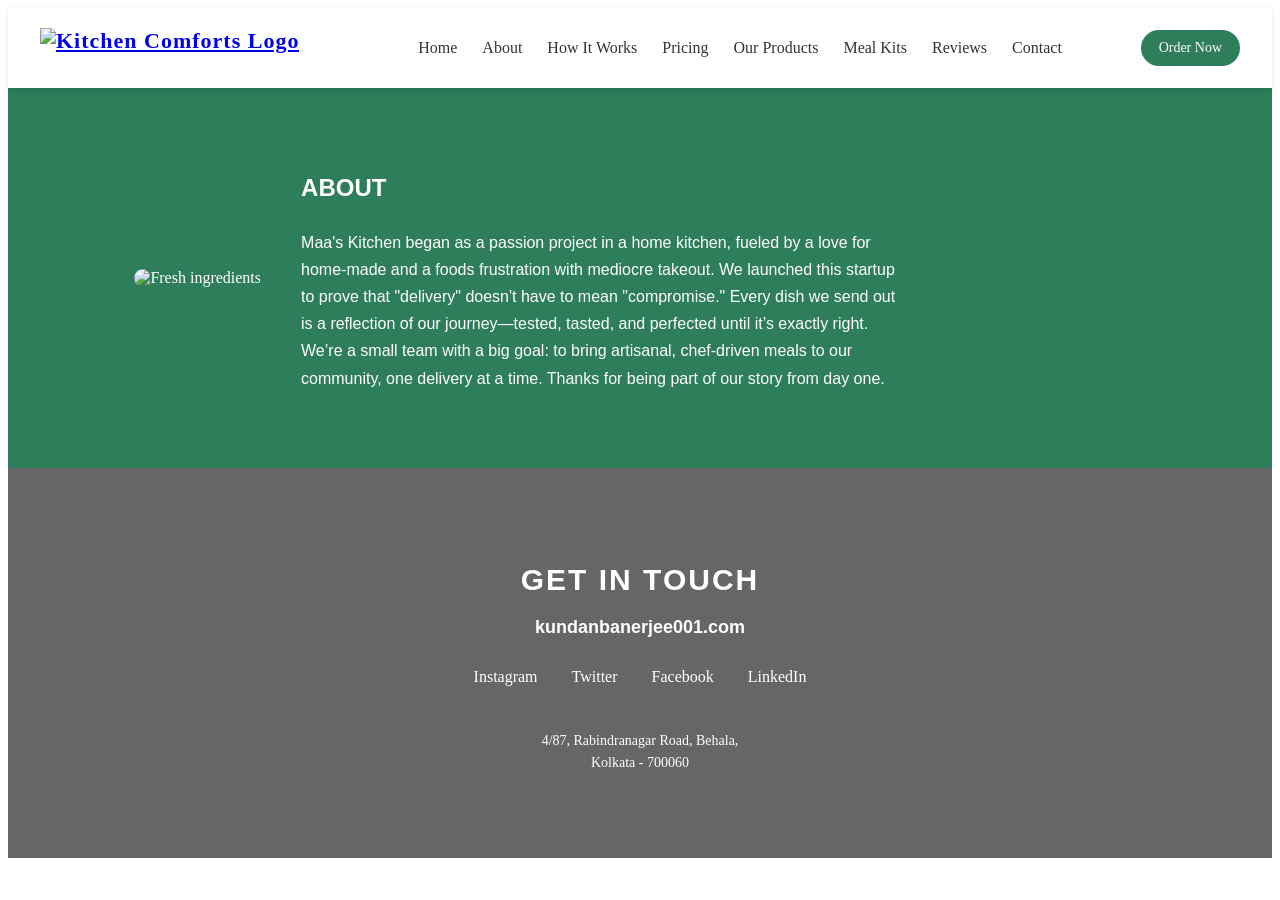
==== about.html @ f72ca20c "Add files via upload" ====
<!DOCTYPE html>
<html lang="en">

<head>
    <meta charset="UTF-8">
    <meta name="viewport" content="width=device-width, initial-scale=1.0">

    <title>Kitchen Comforts - CIY Meal Kits</title>

    <link rel="stylesheet" href="style.css">
</head>

<body>
    <nav id="navbar">
    <div class="nav-container">

        <div class="logo" id="site-logo">
            <a href="home.html">
            <img src="c:\Users\DTP\Downloads\image1.jpg" alt="Kitchen Comforts Logo">
            </a>
        </div>

        <ul class="nav-links">

        <li><a href="home.html">Home</a></li>
        <li><a href="about.html">About</a></li>
        <li><a href="how_it_works.html">How It Works</a></li>
        <li><a href="pricing.html">Pricing</a></li>
        <li><a href="products.html">Our Products</a></li>
        <li><a href="meal_kits.html">Meal Kits</a></li>
        <li><a href="reviews.html">Reviews</a></li>
        <li><a href="contact.html">Contact</a></li>

        </ul>

        <div class="nav-actions">

        <a href="products.html" id="order-btn" class="order-btn">Order Now</a>

        </div>

    </div>
    </nav>
        <section id="about">
        <div class="container about-container">
        
        <div class="about-image">
        <img src="c:\Users\DTP\Downloads\image1.jpg" alt="Fresh ingredients">
        </div>

        <div class="about-text">
        <h2>ABOUT</h2>
        <p>Maa's Kitchen began as a passion project in a home kitchen, 
            fueled by a love for home-made and a foods frustration with mediocre takeout. 
            We launched this startup to prove that "delivery" doesn't have to mean "compromise." 
            Every dish we send out is a reflection of our journey—tested, tasted, and perfected 
            until it’s exactly right. We’re a small team with a big goal: to bring artisanal, 
            chef-driven meals to our community, one delivery at a time. 
            Thanks for being part of our story from day one.</p>
        </div>

        </div>
    </section>
    <footer id="contact">
        <h2>GET IN TOUCH</h2>
        <p id="contact-email">kundanbanerjee001.com</p>

        <div class="socials">
        <a href="#" id="instagram">Instagram</a>
        <a href="#" id="twitter">Twitter</a>
        <a href="#" id="facebook">Facebook</a>
        <a href="#" id="linkedin">LinkedIn</a>
        </div>

        <div class="locations">
            <p>4/87, Rabindranagar Road, Behala, Kolkata - 700060</p>
        </div>
    </footer>
    <script src="script.js"></script>
</body>
</html>
---- style.css ----
html{
scroll-behavior:smooth;
}

/* NAVBAR */

#navbar{
background:rgba(255,255,255,0.9);
backdrop-filter:blur(5px);    
position:sticky;
top:0;
width:100%;
z-index:1000;
box-shadow:0 2px 6px rgba(0,0,0,0.1);
}

.nav-container{
max-width:1200px;
margin:auto;
display:flex;
justify-content:space-between;
align-items:center;
padding:15px 20px;
}

.logo{
display:flex;
align-items:center;
font-size:22px;
font-weight:bold;
color:#2e7d5b;
letter-spacing:1px;
}
.logo img{
height:40px;
width:auto;
display:block;
}

.nav-links{
font-family: cursive;
list-style:none;
display:flex;
gap:25px;
}

.nav-links a{
text-decoration:none;
color:#333;
font-weight:500;
transition:color 0.3s;
}

.nav-links a:hover{
color:#2e7d5b;
}

.nav-actions button{
background:#2e7d5b;
color:white;
border:none;
padding:10px 18px;
border-radius:20px;
cursor:pointer;
font-size:14px;
}

.nav-actions button:hover{
background:#1f5c43;
}

/* HERO SECTION */

#hero{
position:relative;
height:90vh;
overflow:hidden;
height:90vh;
background:url('c:\Users\DTP\Downloads\image1.jpg') center/cover no-repeat;
display:flex;
align-items:center;
justify-content:center;
text-align:center;
color:white;
}

.hero-background{
position:absolute;
top:0;
left:0;
width:100%;
height:100%;
background:url('c:\Users\DTP\Downloads\dinner-party.jpg') center/cover no-repeat;
filter:blur(2px);
transform:scale(1.1);
z-index:1;
}

.hero-background::after{
content:"";
position:absolute;
top:0;
left:0;
width:100%;
height:100%;
background:rgba(0,0,0,0.35);
}

.hero-overlay{
position: relative;
z-index: 2;
background:rgba(0,0,0,0.45);
padding:40px;
}

.brand-title{
font-family: 'Franklin Gothic Medium', 'Arial Narrow', Arial, sans-serif;
letter-spacing:3px;
font-size:60px;
}

.main-title{
font-family: Arial, Helvetica, sans-serif;
font: size 20px;
margin:10px 0;
}

.tagline{
font-family: Arial, Helvetica, sans-serif;
font-size:18px;
}

/* ABOUT SECTION */

#about{
background:#2e7d5b;
color:white;
padding:60px 10%;
}

.about-container{
display:flex;
gap:40px;
align-items:center;
}

.about-image img{
width:300px;
border-radius:10px;
}

.about-text{
font-family: 'Segoe UI', Tahoma, Geneva, Verdana, sans-serif;
max-width:600px;
line-height:1.7;
}

/* HOW IT WORKS SECTION */

#how-it-works{
background:url('c:\Users\DTP\Downloads\image1.jpg') center/cover no-repeat;
padding:80px 10%;
color:rgb(2, 6, 40);
text-align:center;
}

.steps{
display:flex;
justify-content:center;
gap:50px;
margin-top:40px;
}

.step-card{
background:rgba(116, 230, 185, 0.5);
padding:20px;
border-radius:8px;
width:220px;
}

/* PRICING SECTION */

#pricing{
background:#8bc34a;
padding:60px 10%;
text-align:center;
}

.product-grid{
display:flex;
justify-content:center;
gap:40px;
}

.product-card{
background:white;
border-radius:10px;
padding:15px;
width:230px;
}

.product-card img{
width:100%;
border-radius:8px;
}

/* BOX CONTENTS SECTION */

#box-contents{
padding:70px 10%;
background:#f2f2f2;
}

.box-container{
display:flex;
gap:40px;
align-items:center;
}

.box-text ul{
margin-top:10px;
}

#browse-kits-btn{
background:#2e7d5b;
color:white;
padding:10px 25px;
border:none;
border-radius:25px;
cursor:pointer;
}

/* REVIEWS SECTION */

    #reviews{
    font-family: Arial, Helvetica, sans-serif;
    background:#1f6f46;
    color:white;
    padding:60px 10%;
    text-align: center;
    }
    
    .review-list{
    justify-content: center;
    display:flex;
    gap:40px;
    }

    .review-card{
    background:#2e7d5b;
    padding:20px;
    border-radius:10px;
    width:280px;
    line-height:1.6;
    }
    /* REVIEW USER (IMAGE + NAME) */

    .review-user{
    display:flex;
    align-items:center;
    gap:12px;
    margin-bottom:15px;
    }

    /* PROFILE IMAGE */

    .review-user img{
    width:45px;
    height:45px;
    border-radius:50%;
    object-fit:cover;
    border:2px solid #ffffff;
    }

    /* NAME */

    .review-user h4{
    margin:0;
    font-size:16px;
    color:white;
    }

    /* HORIZONTAL SCROLL BASE */

    .horizontal-scroll{
    display:flex;
    gap:25px;
    overflow-x:auto;
    scroll-behavior:smooth;
    padding:20px 10px;
    }

    /* IMPORTANT: card width */

    .review-card{
    min-width:280px;
    flex-shrink:0;
    }


/* MEAL KIT CATEGORIES */

#meal-kits{
background:#8bc34a;
padding:70px 10%;
text-align:center;
}

#meal-kits h2{
font-size:32px;
margin-bottom:40px;
letter-spacing:2px;
color:#ffffff;
}

.kit-grid{
display:flex;
justify-content:center;
gap:40px;
flex-wrap:wrap;
}

.kit-card{
min-width: 260px;
flex-shrink: 0;
background:#ffffff;
border-radius:12px;
width:260px;
padding:15px;
box-shadow:0 4px 10px rgba(0,0,0,0.15);
transition:transform 0.3s;
}

.kit-card:hover{
transform:translateY(-6px);
}

.kit-card img{
width:100%;
border-radius:8px;
margin-bottom:15px;
}

.kit-card h3{
font-size:20px;
margin-bottom:10px;
color:#333;
}

.kit-card button{
background:#2e7d5b;
color:#fff;
border:none;
padding:10px 20px;
border-radius:25px;
cursor:pointer;
font-size:14px;
transition:background 0.3s;
}

.kit-card button:hover{
background:#1f5c43;
}

/* CONTACT / FOOTER */

#contact{
background:
linear-gradient(rgba(0,0,0,0.6), rgba(0,0,0,0.6)),
url('c:\Users\DTP\Downloads\image1.jpg') center/cover no-repeat;
color:white;
padding:80px 10%;
text-align:center;
padding:70px 10%;
text-align:center;
}

#contact h2{
font-family: Arial, Helvetica, sans-serif;
font-size:30px;
margin-bottom:20px;
letter-spacing:2px;
}

#contact-email{
font-family: Arial, Helvetica, sans-serif;
font-size:18px;
margin-bottom:30px;
font-weight:bold;
}

.socials{
font-family: cursive;
margin-bottom:30px;
}

.socials a{
color:#ffffff;
margin:0 15px;
text-decoration:none;
font-weight:500;
transition:color 0.3s;
}

.socials a:hover{
color:#c8e6c9;
}

.locations{
font-family: cursive;
display:flex;
justify-content:center;
gap:40px;
flex-wrap:wrap;
font-size:14px;
line-height:1.6;
}

.locations p{
max-width:220px;
}

#products{
padding:80px 10%;
background:#f5f5f5;
}

.section-title{
text-align:center;
margin-bottom:30px;
font-size:32px;
}

/* SEARCH BAR */

.product-search{
display:flex;
justify-content:center;
margin-bottom:30px;
}

#product-search-input{
width:350px;
padding:12px 15px;
border-radius:25px;
border:1px solid #ccc;
font-size:16px;
outline:none;
}

/* SLIDER CONTAINER */

.product-slider-container{
position:relative;
display:flex;
align-items:center;
}

/* FLEX SCROLL */

.product-slider{
display:flex;
gap:25px;
overflow-x:auto;
scroll-behavior:smooth;
padding:20px 10px;
}

/* Hide scrollbar (optional) */

.product-slider::-webkit-scrollbar{
height:8px;
}

.product-slider::-webkit-scrollbar-thumb{
background:#ccc;
border-radius:5px;
}

/* PRODUCT CARD */

.product-card{
min-width:230px;
flex-shrink: 0;
background:white;
border-radius:10px;
padding:15px;
text-align:center;
box-shadow:0 3px 10px rgba(0,0,0,0.15);
transition:transform 0.3s;
}

.product-card:hover{
transform:translateY(-6px);
}

.product-card img{
width:100%;
border-radius:8px;
margin-bottom:10px;
}

.price{
font-weight:bold;
margin:10px 0;
color:#2e7d5b;
}

/* ORDER BUTTON */

.order-btn{
background:#2e7d5b;
color:white;
padding:10px 18px;
border-radius:20px;
text-decoration:none;
font-size:14px;
display:inline-block;
}

.order-btn:hover{
background:#1f5c43;
}

/* SCROLL BUTTONS */

.scroll-wrapper{
position:relative;
display:flex;
align-items:center;
}

.scroll-btn{
position:absolute;
top:40%;
transform:translateY(-50%);
background:#2e7d5b;
color:white;
border:none;
font-size:22px;
width:40px;
height:40px;
border-radius:50%;
cursor:pointer;
z-index:10;
}

.left-btn{
left:-15px;
}

.right-btn{
right:-15px;
}

.horizontal-scroll::-webkit-scrollbar{
display:none;
}
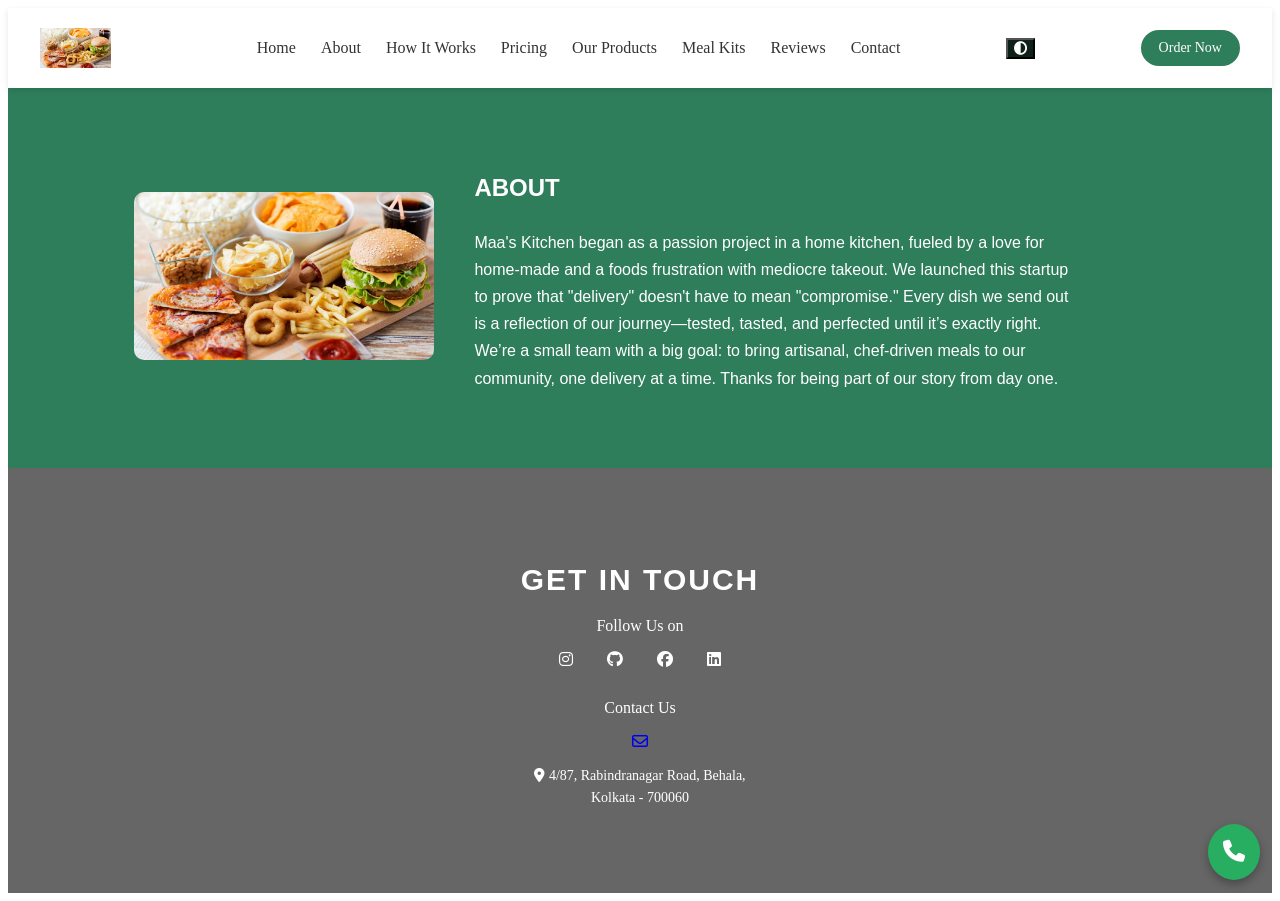
==== commit 98e1a7d2: "Add files via upload" ====
--- a/about.html
+++ b/about.html
@@ -5,8 +5,8 @@
     <meta charset="UTF-8">
     <meta name="viewport" content="width=device-width, initial-scale=1.0">
 
-    <title>Kitchen Comforts - CIY Meal Kits</title>
-
+    <title>Maa's Kitchen</title>
+    <link rel="stylesheet" href="https://cdnjs.cloudflare.com/ajax/libs/font-awesome/6.5.0/css/all.min.css">
     <link rel="stylesheet" href="style.css">
 </head>
 
@@ -16,7 +16,7 @@
 
         <div class="logo" id="site-logo">
             <a href="home.html">
-            <img src="c:\Users\DTP\Downloads\image1.jpg" alt="Kitchen Comforts Logo">
+            <img src="images\image1.jpg" alt="Kitchen Comforts Logo">
             </a>
         </div>
 
@@ -32,7 +32,7 @@
         <li><a href="contact.html">Contact</a></li>
 
         </ul>
-
+        <button id="darkToggle" class="dark-mode"><i class="fa-solid fa-circle-half-stroke"></i></button>
         <div class="nav-actions">
 
         <a href="products.html" id="order-btn" class="order-btn">Order Now</a>
@@ -45,7 +45,7 @@
         <div class="container about-container">
         
         <div class="about-image">
-        <img src="c:\Users\DTP\Downloads\image1.jpg" alt="Fresh ingredients">
+        <img src="images\image1.jpg" alt="Fresh ingredients">
         </div>
 
         <div class="about-text">
@@ -62,18 +62,38 @@
         </div>
     </section>
     <footer id="contact">
+
         <h2>GET IN TOUCH</h2>
-        <p id="contact-email">kundanbanerjee001.com</p>
+        <p>Follow Us on</p>
 
         <div class="socials">
-        <a href="#" id="instagram">Instagram</a>
-        <a href="#" id="twitter">Twitter</a>
-        <a href="#" id="facebook">Facebook</a>
-        <a href="#" id="linkedin">LinkedIn</a>
+        <a href="https://www.instagram.com/banerjee_001?igsh=MWw5eWxtcHE4cXJudg==" target="_blank">
+            <i class="fab fa-instagram"></i>
+        </a>
+        <a href="https://github.com/KayBeeXD" target="_blank">
+            <i class="fab fa-github"></i>
+        </a>
+        <a href="https://www.facebook.com/share/1AgYkaKSDb/" target="_blank">
+            <i class="fab fa-facebook"></i>
+        </a>
+        <a href="https://www.linkedin.com/in/kundan-banerjee-b803bb38a?utm_source=share&utm_campaign=share_via&utm_content=profile&utm_medium=android_app" target="_blank">
+            <i class="fab fa-linkedin"></i>
+        </a>
         </div>
 
+        <div class="phone">
+        <p>Contact Us</p>
+        <a href="mailto:banerjee.kundan2001@gmail.com" target="_blank">
+            <i class="fa-regular fa-envelope"></i>
+        </a>
+
+        <a href="tel:+918697555654" class="call-button">
+            <i class="fas fa-phone"></i>
+        </a>
+
+        </div>
         <div class="locations">
-            <p>4/87, Rabindranagar Road, Behala, Kolkata - 700060</p>
+            <p><i class="fa-solid fa-location-dot"></i> 4/87, Rabindranagar Road, Behala, Kolkata - 700060</p>
         </div>
     </footer>
     <script src="script.js"></script>
--- a/style.css
+++ b/style.css
@@ -68,6 +68,16 @@
 .nav-actions button:hover{
 background:#1f5c43;
 }
+
+.dark-mode{
+background:#0e2118;
+color:white;
+}
+
+/* .dark-mode section{
+background:#0e2118;
+color:white;
+} */
 
 /* HERO SECTION */
 
@@ -365,47 +375,55 @@
 /* CONTACT / FOOTER */
 
 #contact{
-background:
-linear-gradient(rgba(0,0,0,0.6), rgba(0,0,0,0.6)),
-url('c:\Users\DTP\Downloads\image1.jpg') center/cover no-repeat;
-color:white;
-padding:80px 10%;
-text-align:center;
-padding:70px 10%;
-text-align:center;
+    background:
+    linear-gradient(rgba(0,0,0,0.6), rgba(0,0,0,0.6));
+    color:white;
+    padding:80px 10%;
+    text-align:center;
+    padding:70px 10%;
+    text-align:center;
 }
 
 #contact h2{
-font-family: Arial, Helvetica, sans-serif;
-font-size:30px;
-margin-bottom:20px;
-letter-spacing:2px;
-}
-
-#contact-email{
-font-family: Arial, Helvetica, sans-serif;
-font-size:18px;
-margin-bottom:30px;
-font-weight:bold;
-}
+    font-family: Arial, Helvetica, sans-serif;
+    font-size:30px;
+    margin-bottom:20px;
+    letter-spacing:2px;
+}
+
 
 .socials{
-font-family: cursive;
-margin-bottom:30px;
+    font-family: cursive;
+    margin-bottom:30px;
 }
 
 .socials a{
-color:#ffffff;
-margin:0 15px;
-text-decoration:none;
-font-weight:500;
+    color:#ffffff;
+    margin:0 15px;
+    text-decoration:none;
+    font-weight:500;
 transition:color 0.3s;
 }
 
 .socials a:hover{
-color:#c8e6c9;
-}
-
+    color:#c8e6c9;
+}
+.call-button{
+    position:fixed;
+    bottom:20px;
+    right:20px;
+    background:#27ae60;
+    color:white;
+    font-size:22px;
+    padding:15px;
+    border-radius:50%;
+    text-decoration:none;
+    box-shadow:0px 4px 10px rgba(0,0,0,0.3);
+}
+
+.floating-call:hover{
+background:#1e8449;
+}
 .locations{
 font-family: cursive;
 display:flex;
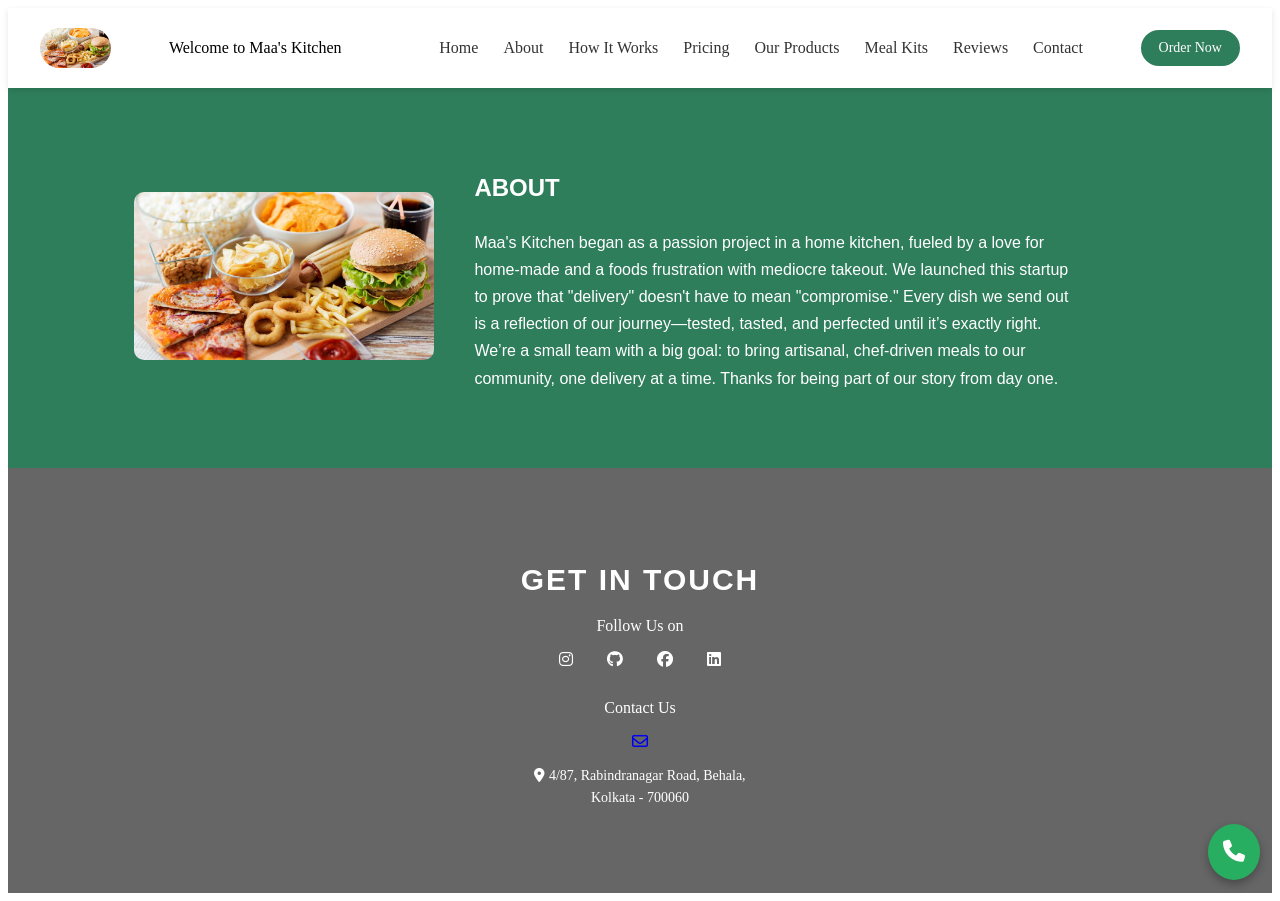
==== commit 4c667841: "Add files via upload" ====
--- a/about.html
+++ b/about.html
@@ -19,7 +19,9 @@
             <img src="images\image1.jpg" alt="Kitchen Comforts Logo">
             </a>
         </div>
-
+        <div class="logo-text">
+            <p>Welcome to Maa's Kitchen</p>
+        </div>
         <ul class="nav-links">
 
         <li><a href="home.html">Home</a></li>
@@ -32,7 +34,7 @@
         <li><a href="contact.html">Contact</a></li>
 
         </ul>
-        <button id="darkToggle" class="dark-mode"><i class="fa-solid fa-circle-half-stroke"></i></button>
+    
         <div class="nav-actions">
 
         <a href="products.html" id="order-btn" class="order-btn">Order Now</a>
--- a/style.css
+++ b/style.css
@@ -32,6 +32,7 @@
 letter-spacing:1px;
 }
 .logo img{
+border-radius: 30px;
 height:40px;
 width:auto;
 display:block;
@@ -74,10 +75,10 @@
 color:white;
 }
 
-/* .dark-mode section{
+.dark-mode section{
 background:#0e2118;
-color:white;
-} */
+color:rgb(48, 46, 46);
+}
 
 /* HERO SECTION */
 
@@ -86,7 +87,7 @@
 height:90vh;
 overflow:hidden;
 height:90vh;
-background:url('c:\Users\DTP\Downloads\image1.jpg') center/cover no-repeat;
+background:url('images\image1.jpg') center/cover no-repeat;
 display:flex;
 align-items:center;
 justify-content:center;
@@ -100,7 +101,7 @@
 left:0;
 width:100%;
 height:100%;
-background:url('c:\Users\DTP\Downloads\dinner-party.jpg') center/cover no-repeat;
+background:url('images\dinner-party.jpg') center/cover no-repeat;
 filter:blur(2px);
 transform:scale(1.1);
 z-index:1;
@@ -168,7 +169,7 @@
 /* HOW IT WORKS SECTION */
 
 #how-it-works{
-background:url('c:\Users\DTP\Downloads\image1.jpg') center/cover no-repeat;
+background:url('images\image1.jpg') center/cover no-repeat;
 padding:80px 10%;
 color:rgb(2, 6, 40);
 text-align:center;
@@ -323,11 +324,19 @@
 color:#ffffff;
 }
 
-.kit-grid{
+/* .kit-grid{
 display:flex;
 justify-content:center;
 gap:40px;
 flex-wrap:wrap;
+} */
+.kit-grid{
+display:flex;
+flex-wrap:nowrap;              /* 🚨 IMPORTANT: prevents new line */
+gap:30px;
+overflow-x:auto;
+scroll-behavior:smooth;
+padding:20px 10px;
 }
 
 .kit-card{
@@ -372,6 +381,68 @@
 background:#1f5c43;
 }
 
+.features-list li{
+margin-bottom:10px;
+list-style:none;
+font-size:16px;
+}
+
+#browse-kits-btn{
+background:#2e7d5b;
+color:white;
+padding:12px 28px;
+border:none;
+border-radius:30px;
+font-size:15px;
+cursor:pointer;
+margin-top:20px;
+transition:all 0.3s;
+box-shadow:0 5px 15px rgba(0,0,0,0.2);
+}
+
+#browse-kits-btn:hover{
+background:#1f5c43;
+transform:translateY(-2px);
+}
+
+#box-contents{
+background:linear-gradient(135deg, #f5f7f6, #e8f5e9);
+padding:80px 10%;
+}
+
+.box-container{
+display:flex;
+gap:40px;
+align-items:center;
+background:white;
+padding:30px;
+border-radius:15px;
+box-shadow:0 10px 30px rgba(0,0,0,0.1);
+}
+
+.box-image img{
+width:100%;
+max-width:600px;
+border-radius:12px;
+box-shadow:0 8px 20px rgba(0,0,0,0.2);
+transition:transform 0.3s;
+}
+
+.box-image img:hover{
+transform:scale(1.03);
+}
+
+.box-text h2{
+font-size:32px;
+margin-bottom:20px;
+color:#2e7d5b;
+}
+
+.box-text ul{
+padding-left:20px;
+line-height:1.8;
+font-size:16px;
+}
 /* CONTACT / FOOTER */
 
 #contact{
